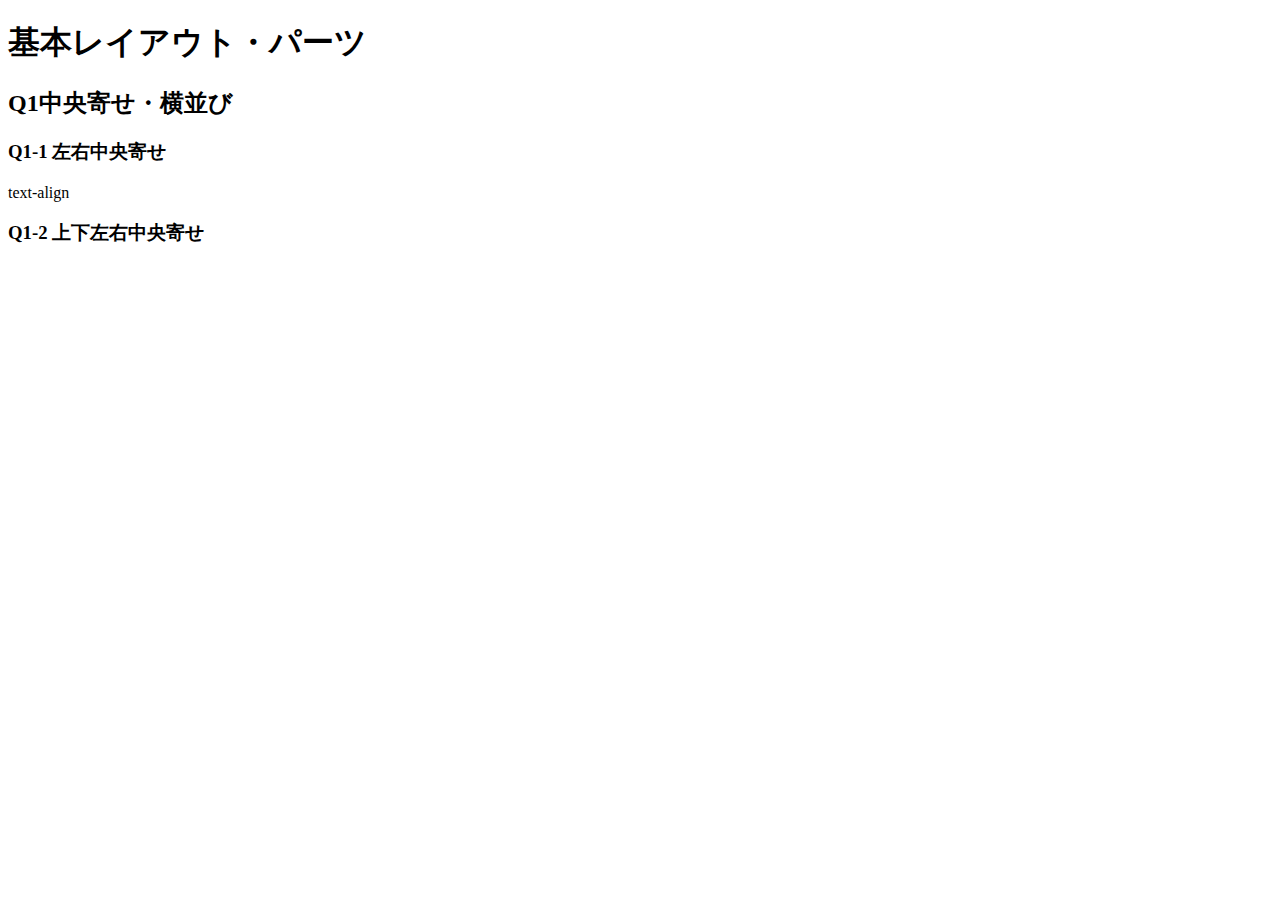
==== q1/q1/index.html @ 80cd1828 "first commit" ====
<!DOCTYPE html>
<html lang="ja">
  <head>
    <meta charset="UTF-8" />
    <meta name="viewport" content="width=device-width, initial-scale=1.0" />
    <link rel="stylesheet" href="./css/reset.css" />
    <link rel="stylesheet" href="./css/base.css" />
    <link rel="stylesheet" href="./css/style.css" />
    <title>LayoutParts-Q1</title>
  </head>

  <body>
    <div class="wrapper">
      <h1 class="title">基本レイアウト・パーツ</h1>
      <h2 class="sub--title">Q1中央寄せ・横並び</h2>
      <h3 class="question--title">Q1-1 左右中央寄せ</h3>
      <!-- Q1-1の回答はここから -->
      <!-- text-alignを使って左右中央寄せ -->

      <div class="q1--horizontality">
        <div></div>
        <div class="purple">
          <p>text-align</p>
        </div>
      </div>

      <!-- margin -->
      <!-- marginを使って左右中央寄せ -->
      <div class="q1--horizontality"></div>
      <!-- Q1-1の回答はここまで -->
      <h3 class="question--title">Q1-2 上下左右中央寄せ</h3>
      <!-- Q1-2の回答はここから -->
      <!-- tableを使って上下左右中央寄せ -->
      <div class="q1--perimeter"></div>
      <!-- flexを使って上下左右中央寄せ -->
      <div class="q1--perimeter"></div>
      <!-- positionを使って上下左右中央寄せ -->
      <div class="q1--position">
        <div class="container"></div>
      </div>
      <!-- Q1-2の回答はここまで -->
    </div>
  </body>
</html>
---- q1/q1/css/style.css ----
@charset "UTF-8";
.q1 {
  text-align: center;
  width: 200px;
  margin: 0 auto 20px;
  padding: 20px;
  background: #a4b3e9;
}
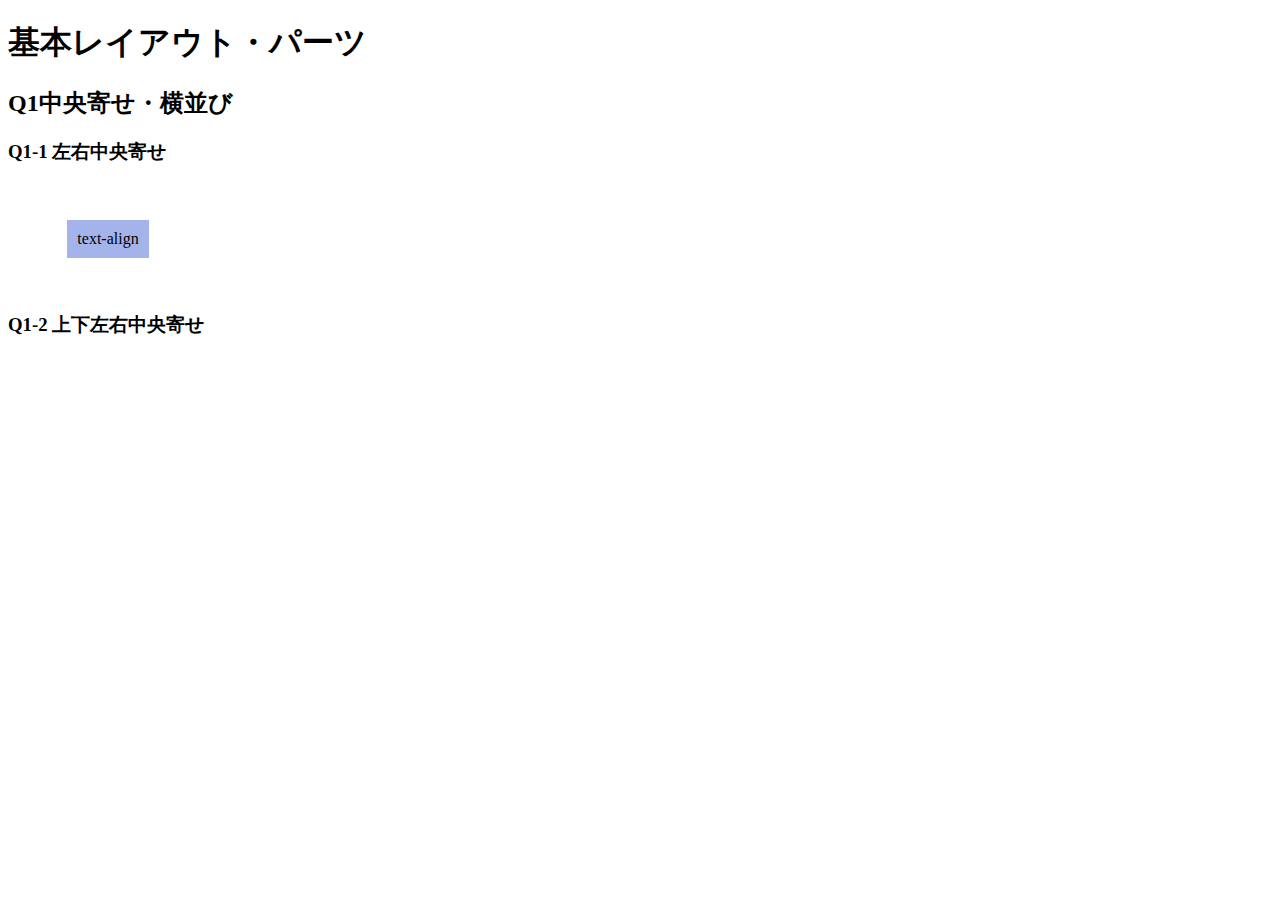
==== commit 454168ce: "first commit" ====
--- a/q1/q1/index.html
+++ b/q1/q1/index.html
@@ -18,9 +18,8 @@
       <!-- text-alignを使って左右中央寄せ -->
 
       <div class="q1--horizontality">
-        <div></div>
-        <div class="purple">
-          <p>text-align</p>
+        <div class="text-align">
+          <p class="purple">text-align</p>
         </div>
       </div>
 
--- a/q1/q1/css/style.css
+++ b/q1/q1/css/style.css
@@ -1,8 +1,14 @@
 @charset "UTF-8";
-.q1 {
+.text-align {
   text-align: center;
+  background: #fff;
   width: 200px;
-  margin: 0 auto 20px;
-  padding: 20px;
+  padding: 20px 0;
+}
+
+.purple {
   background: #a4b3e9;
+  font-size: 16px;
+  padding: 10px;
+  display: inline-block;
 }
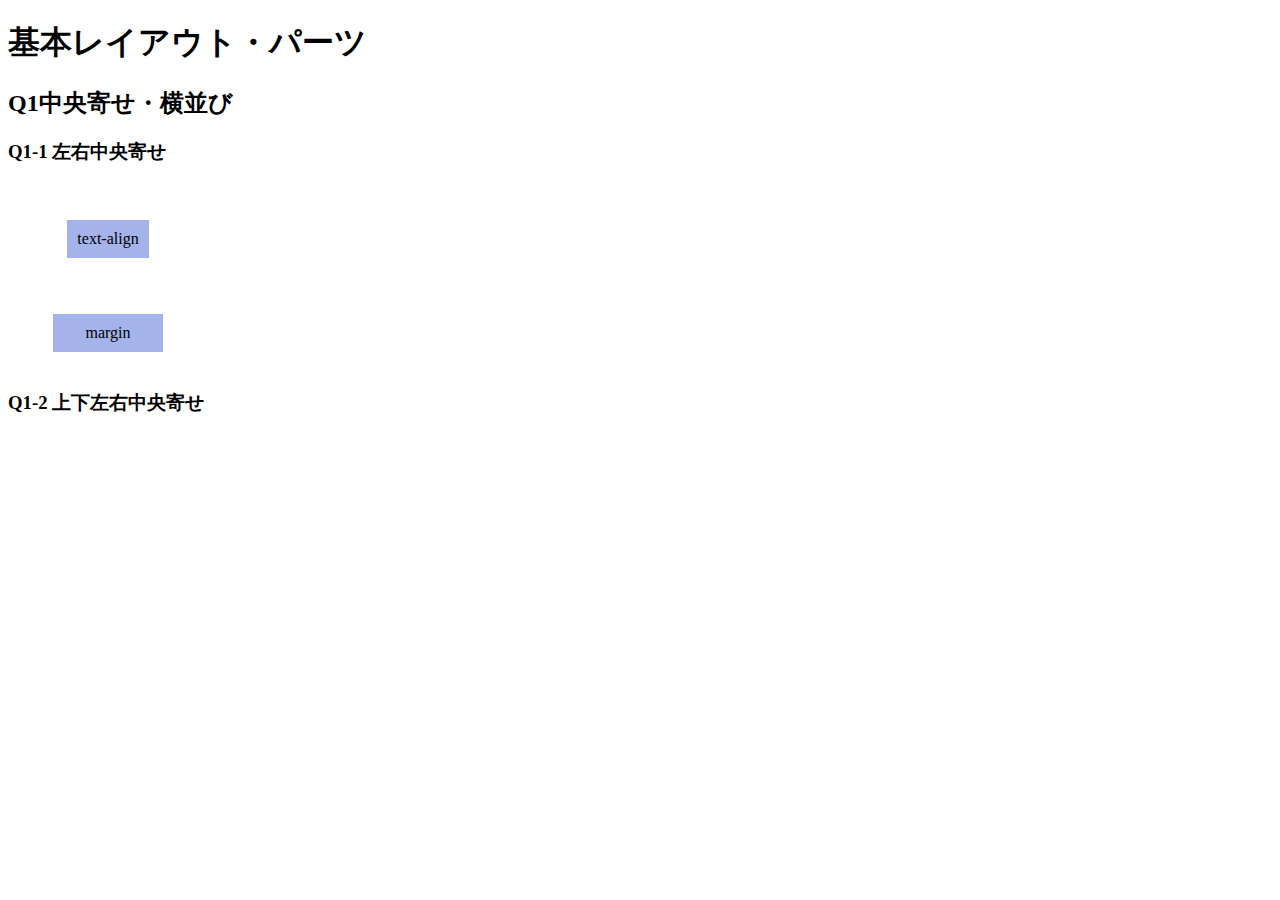
==== commit e9acf761: "first commit" ====
--- a/q1/q1/index.html
+++ b/q1/q1/index.html
@@ -25,7 +25,11 @@
 
       <!-- margin -->
       <!-- marginを使って左右中央寄せ -->
-      <div class="q1--horizontality"></div>
+      <div class="q1--horizontality">
+        <div class="margin">
+          <p class="blue">margin</p>
+        </div>
+      </div>
       <!-- Q1-1の回答はここまで -->
       <h3 class="question--title">Q1-2 上下左右中央寄せ</h3>
       <!-- Q1-2の回答はここから -->
--- a/q1/q1/css/style.css
+++ b/q1/q1/css/style.css
@@ -12,3 +12,18 @@
   padding: 10px;
   display: inline-block;
 }
+
+.margin {
+  background: #fff;
+  width: 200px;
+  padding: 20px 0;
+}
+
+.blue {
+  text-align: center;
+  margin: 0 auto;
+  background: #a4b3e9;
+  font-size: 16px;
+  width: 90px;
+  padding: 10px;
+}
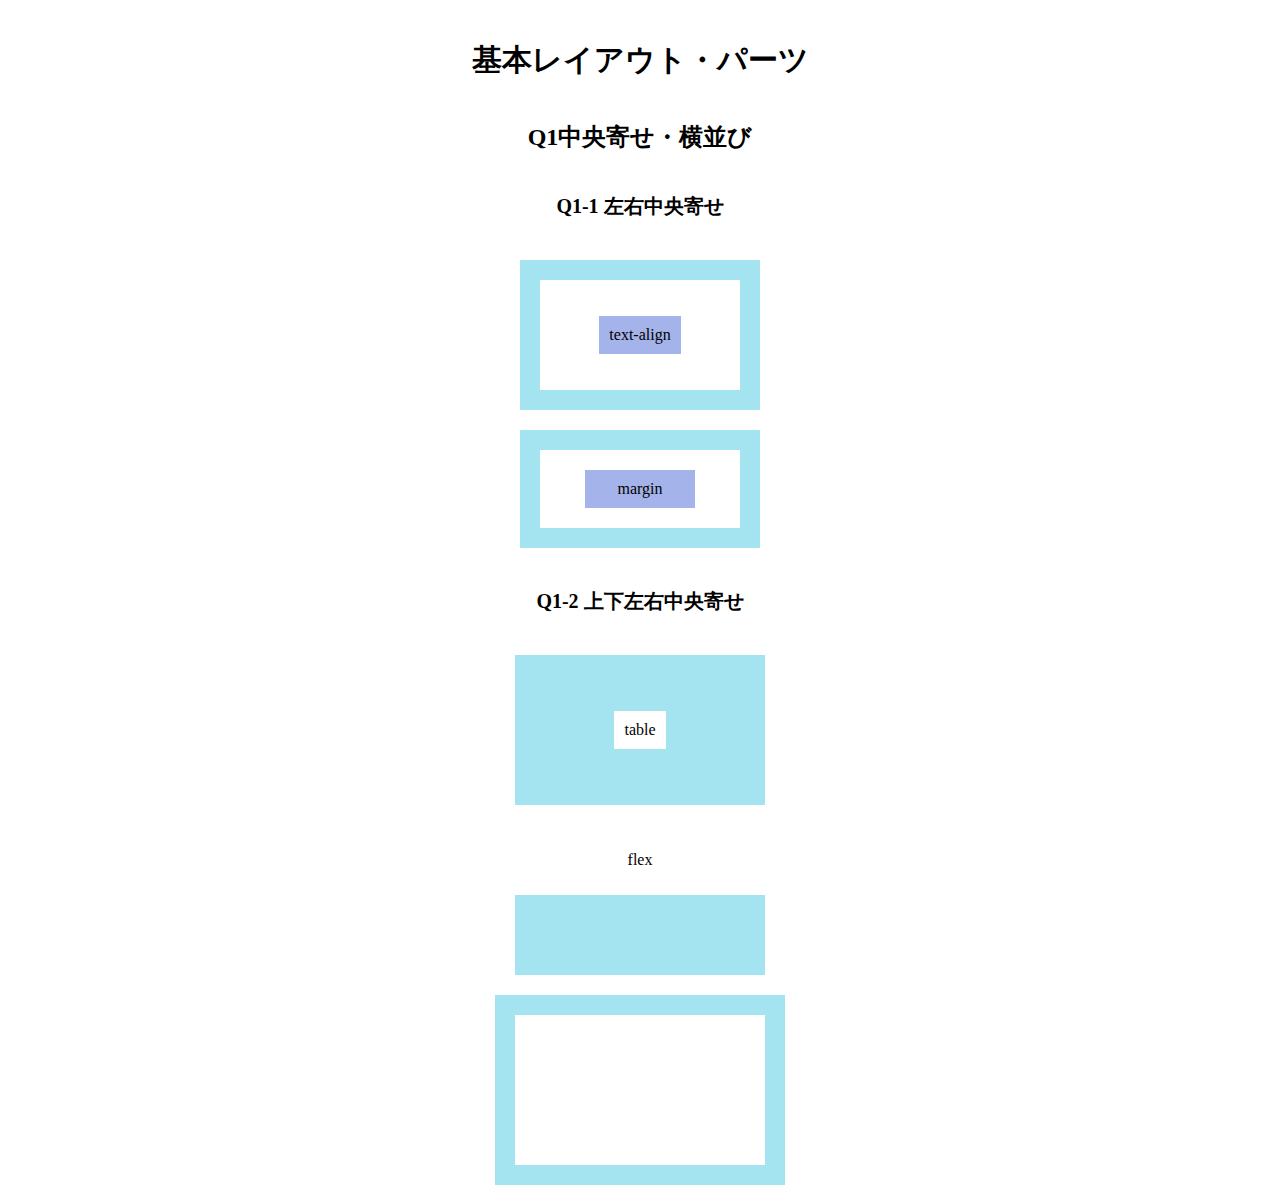
==== commit 5bda8f27: "first commit" ====
--- a/q1/q1/index.html
+++ b/q1/q1/index.html
@@ -34,9 +34,17 @@
       <h3 class="question--title">Q1-2 上下左右中央寄せ</h3>
       <!-- Q1-2の回答はここから -->
       <!-- tableを使って上下左右中央寄せ -->
-      <div class="q1--perimeter"></div>
+      <div class="q1--perimeter">
+        <div class="table">
+          <p class="white">table</p>
+        </div>
+      </div>
       <!-- flexを使って上下左右中央寄せ -->
-      <div class="q1--perimeter"></div>
+      <div class="q1--perimeter">
+        <div class="flex">
+          <p>flex</p>
+        </div>
+      </div>
       <!-- positionを使って上下左右中央寄せ -->
       <div class="q1--position">
         <div class="container"></div>
--- a/q1/q1/css/base.css
+++ b/q1/q1/css/base.css
@@ -0,0 +1,53 @@
+@charset "UTF-8";
+
+h1,
+h2,
+h3 {
+  text-align: center;
+  margin: 40px 0;
+  font-weight: bold;
+}
+
+.title {
+  font-size: 30px;
+}
+
+.sub--title {
+  font-size: 24px;
+}
+
+.question--title {
+  font-size: 20px;
+}
+
+.q1--horizontality {
+  width: 200px;
+  margin: 0 auto 20px;
+  padding: 20px;
+  background-color: #a4e4f1;
+}
+
+.q1--perimeter {
+  width: 250px;
+  height: 150px;
+  margin: 0 auto 20px;
+  background-color: #a4e4f1;
+  display: table;
+}
+
+.q1--position {
+  width: 250px;
+  margin: 0 auto;
+  padding: 20px 20px;
+  background-color: #a4e4f1;
+}
+
+.container {
+  display: inline-block;
+  width: 250px;
+  height: 150px;
+  margin: 0 auto;
+  background-color: #fff;
+  font-size: 16px;
+  vertical-align: top;
+}
--- a/q1/q1/css/style.css
+++ b/q1/q1/css/style.css
@@ -27,3 +27,27 @@
   width: 90px;
   padding: 10px;
 }
+
+.table {
+  text-align: center;
+  font-size: 16px;
+  display: table-cell;
+  vertical-align: middle;
+}
+
+.white {
+  padding: 10px;
+  background: #fff;
+  display: inline-block;
+}
+
+.flex {
+  text-align: center;
+  background: #fff;
+  font-size: 16px;
+  display: flex;
+  flex-direction: column;
+  justify-content: center;
+  align-items: center;
+  border: solid white 10px;
+}
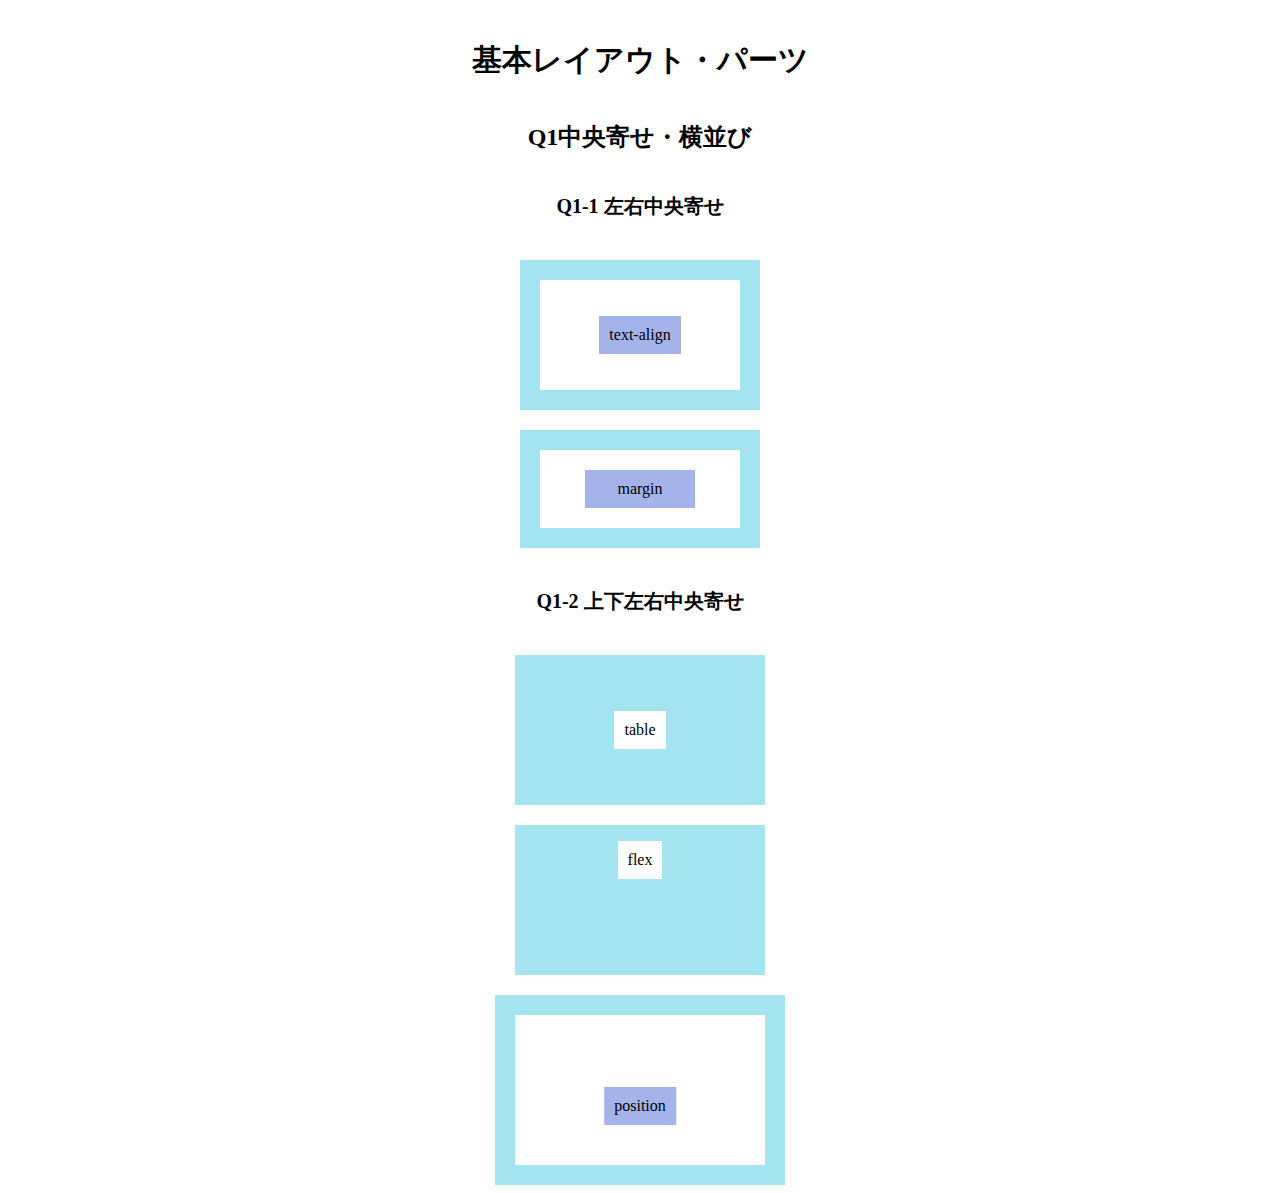
==== commit e24f6610: "first commit" ====
--- a/q1/q1/index.html
+++ b/q1/q1/index.html
@@ -42,12 +42,14 @@
       <!-- flexを使って上下左右中央寄せ -->
       <div class="q1--perimeter">
         <div class="flex">
-          <p>flex</p>
+          <p class="white">flex</p>
         </div>
       </div>
       <!-- positionを使って上下左右中央寄せ -->
       <div class="q1--position">
-        <div class="container"></div>
+        <div class="container">
+          <p class="dark-blue">position</p>
+        </div>
       </div>
       <!-- Q1-2の回答はここまで -->
     </div>
--- a/q1/q1/css/style.css
+++ b/q1/q1/css/style.css
@@ -42,12 +42,28 @@
 }
 
 .flex {
-  text-align: center;
-  background: #fff;
   font-size: 16px;
   display: flex;
-  flex-direction: column;
   justify-content: center;
   align-items: center;
-  border: solid white 10px;
 }
+
+.white {
+  padding: 10px;
+  background: #fff;
+}
+
+.container {
+  position: relative;
+}
+
+.dark-blue {
+  position: absolute;
+  background: #a4b3e9;
+  font-size: 16px;
+  padding: 10px;
+  display: inline-block;
+  top: 50%;
+  left: 50%;
+  transform: translate(-50%, -50%);
+}
